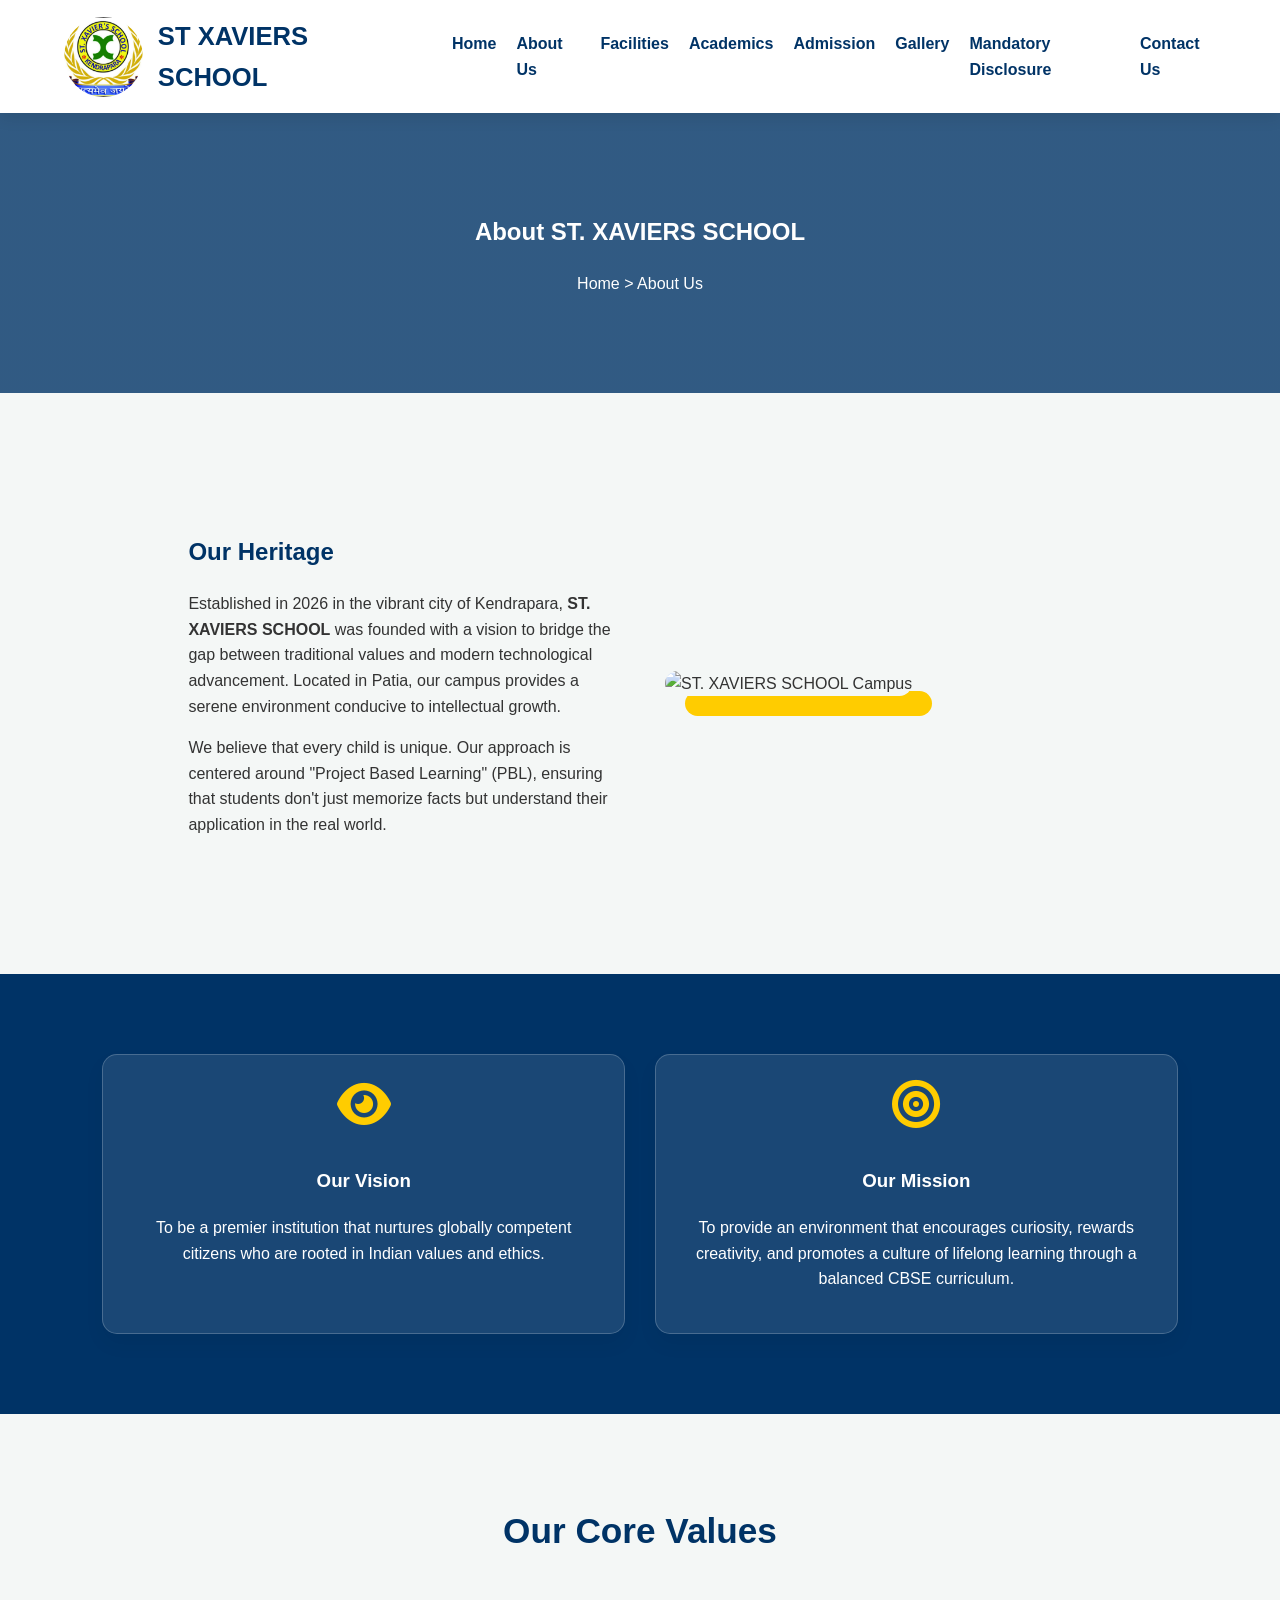
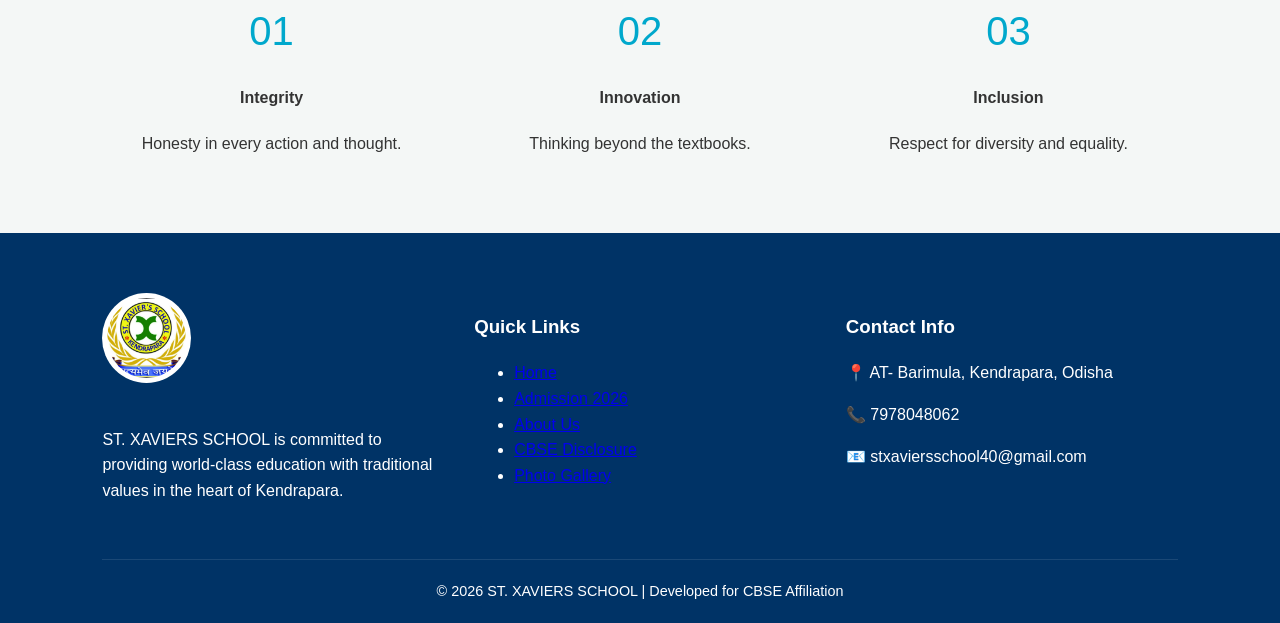
==== about.html @ d7bda502 "first commit" ====
<!DOCTYPE html>
<html lang="en">
<head>
    <meta charset="UTF-8">
    <meta name="viewport" content="width=device-width, initial-scale=1.0">
    <title>About Us | ST. XAVIERS SCHOOL</title>
    <link rel="stylesheet" href="style.css">
    <link rel="stylesheet" href="https://cdnjs.cloudflare.com/ajax/libs/font-awesome/6.0.0/css/all.min.css">
</head>
<body>
    <div id="header-placeholder"></div>

    <section class="page-banner" style="background: linear-gradient(rgba(0,51,102,0.8), rgba(0,51,102,0.8)), url('images/about-banner.jpg'); padding: 80px 0; text-align: center; color: white;">
        <h1>About ST. XAVIERS SCHOOL</h1>
        <p>Home > About Us</p>
    </section>

    <section class="container">
        <div class="flex-row" style="padding: 60px 8%; display: flex; gap: 50px; align-items: center;">
            <div style="flex: 1;">
                <h2 style="color: var(--primary); margin-bottom: 20px;">Our Heritage</h2>
                <p>Established in 2026 in the vibrant city of Kendrapara, <strong>ST. XAVIERS SCHOOL</strong> was founded with a vision to bridge the gap between traditional values and modern technological advancement. Located in Patia, our campus provides a serene environment conducive to intellectual growth.</p>
                <p>We believe that every child is unique. Our approach is centered around "Project Based Learning" (PBL), ensuring that students don't just memorize facts but understand their application in the real world.</p>
            </div>
            <div style="flex: 1;">
                <img src="images/school-building.jpg" alt="ST. XAVIERS SCHOOL Campus" style="width: 100%; border-radius: 15px; box-shadow: 20px 20px 0px var(--secondary);">
            </div>
        </div>
    </section>

    <section style="background: var(--primary); color: white; padding: 80px 8%;">
        <div class="grid">
            <div class="card" style="background: rgba(255,255,255,0.1); border: 1px solid rgba(255,255,255,0.2); color: white;">
                <i class="fas fa-eye fa-3x" style="color: var(--secondary); margin-bottom: 20px;"></i>
                <h3>Our Vision</h3>
                <p>To be a premier institution that nurtures globally competent citizens who are rooted in Indian values and ethics.</p>
            </div>
            <div class="card" style="background: rgba(255,255,255,0.1); border: 1px solid rgba(255,255,255,0.2); color: white;">
                <i class="fas fa-bullseye fa-3x" style="color: var(--secondary); margin-bottom: 20px;"></i>
                <h3>Our Mission</h3>
                <p>To provide an environment that encourages curiosity, rewards creativity, and promotes a culture of lifelong learning through a balanced CBSE curriculum.</p>
            </div>
        </div>
    </section>

    <section style="padding: 60px 8%; text-align: center;">
        <h2 class="section-title">Our Core Values</h2>
        <div class="grid" style="margin-top: 40px;">
            <div class="value-item">
                <div style="font-size: 2.5rem; color: var(--accent);">01</div>
                <h4>Integrity</h4>
                <p>Honesty in every action and thought.</p>
            </div>
            <div class="value-item">
                <div style="font-size: 2.5rem; color: var(--accent);">02</div>
                <h4>Innovation</h4>
                <p>Thinking beyond the textbooks.</p>
            </div>
            <div class="value-item">
                <div style="font-size: 2.5rem; color: var(--accent);">03</div>
                <h4>Inclusion</h4>
                <p>Respect for diversity and equality.</p>
            </div>
        </div>
    </section>

    <div id="footer-placeholder"></div>
    <script src="script.js"></script>
</body>
</html>
---- style.css ----
:root {
    --primary: #003366;
    --secondary: #ffcc00;
    --accent: #00a8cc;
    --text: #333;
    --white: #ffffff;
}

body { font-family: 'Segoe UI', Tahoma, Geneva, Verdana, sans-serif; margin: 0; color: var(--text); line-height: 1.6; background: #f4f7f6; }

/* Header & Nav */
header { background: var(--white); padding: 15px 5%; box-shadow: 0 4px 15px rgba(0,0,0,0.1); position: sticky; top: 0; z-index: 1000; }
.header-container { display: flex; justify-content: space-between; align-items: center; }
.logo-box { display: flex; align-items: center; gap: 15px; }
.school-logo { height: 80px; width: 80px; border-radius: 60%; }
.school-titles h1 { font-size: 1.6rem; color: var(--primary); margin: 0; }
.nav-links { list-style: none; display: flex; gap: 20px; }
.nav-links a { text-decoration: none; color: var(--primary); font-weight: 600; transition: 0.3s; }
.nav-links a:hover { color: var(--accent); }

/* Hero Section */
.hero { background: linear-gradient(rgba(0,51,102,0.7), rgba(0,51,102,0.7)), url('images/hero.jpg'); 
        height: 80vh; background-size: cover; display: flex; align-items: center; justify-content: center; color: white; text-align: center; }
.hero-content h2 { font-size: 3rem; margin-bottom: 10px; }

/* Section Styling */
section { padding: 60px 8%; }
h2.section-title { text-align: center; color: var(--primary); margin-bottom: 40px; font-size: 2.2rem; }

/* Grid Systems */
.grid { display: grid; grid-template-columns: repeat(auto-fit, minmax(300px, 1fr)); gap: 30px; }
.card { background: white; padding: 25px; border-radius: 15px; box-shadow: 0 10px 20px rgba(0,0,0,0.05); text-align: center; border-bottom: 5px solid var(--secondary); }
.card img { width: 100%; border-radius: 10px; margin-bottom: 15px; }

/* Footer */
footer { background: var(--primary); color: white; padding: 60px 8% 20px; }
.footer-grid { display: grid; grid-template-columns: repeat(auto-fit, minmax(200px, 1fr)); gap: 40px; }
.footer-logo { height: 80px; margin-bottom: 20px; background: white; padding: 5px; border-radius: 50%; }
.footer-bottom { text-align: center; margin-top: 40px; border-top: 1px solid rgba(255,255,255,0.1); padding-top: 20px; font-size: 0.9rem; }
/* --- Stats Bar Container --- */
.stats-bar {
    display: flex;
    justify-content: space-around;
    align-items: center;
    flex-wrap: wrap; /* Ensures it looks good on mobile */
    background: #ffffff;
    padding: 60px 5%;
    margin: 20px 0;
    box-shadow: 0 10px 30px rgba(0, 0, 0, 0.05);
    gap: 20px;
}

/* --- Individual Stat Item --- */
.stat-item {
    flex: 1;
    min-width: 200px; /* Prevents them from getting too squished */
    text-align: center;
    padding: 30px 20px;
    border-radius: 15px;
    transition: all 0.4s ease; /* Smooth transition for hover effect */
    background: linear-gradient(145deg, #ffffff, #f0f0f0);
}

/* --- Icon Styling --- */
.stat-item i {
    font-size: 3rem;
    color: var(--accent); /* Uses your light blue accent */
    margin-bottom: 15px;
    display: block;
    transition: transform 0.3s ease;
}

/* --- Numbers (H3) --- */
.stat-item h3 {
    font-size: 2.5rem;
    color: var(--primary); /* Deep School Blue */
    margin: 10px 0;
    font-weight: 800;
}

/* --- Labels (P) --- */
.stat-item p {
    font-size: 1.1rem;
    color: #666;
    text-transform: uppercase;
    letter-spacing: 1px;
    font-weight: 600;
}

/* --- Hover Effects --- */
.stat-item:hover {
    transform: translateY(-10px); /* Lifts the card up */
    background: var(--white);
    box-shadow: 0 15px 35px rgba(0, 51, 102, 0.1); /* Adds a blue-ish shadow */
    border-bottom: 4px solid var(--secondary); /* Adds a gold line on hover */
}

.stat-item:hover i {
    transform: scale(1.2); /* Makes the icon grow slightly */
    color: var(--secondary); /* Icon turns gold on hover */
}

/* --- Responsive View for Mobile --- */
@media (max-width: 768px) {
    .stats-bar {
        padding: 30px 5%;
    }
    
    .stat-item {
        min-width: 45%; /* Shows 2 items per row on tablets */
    }
}

@media (max-width: 480px) {
    .stat-item {
        min-width: 100%; /* Full width on small phones */
    }
}
/* Table Container for Responsiveness */
.disclosure-container {
    padding: 20px;
    max-width: 1200px;
    margin: 0 auto;
    overflow-x: auto; /* Ensures table doesn't break layout on mobile */
}

/* Table Styling */
.disclosure-table {
    width: 100%;
    border-collapse: collapse;
    margin: 25px 0;
    font-size: 16px;
    font-family: 'Segoe UI', Tahoma, Geneva, Verdana, sans-serif;
    min-width: 400px;
    box-shadow: 0 0 20px rgba(0, 0, 0, 0.1);
}

.disclosure-table thead tr {
    background-color: #003366; /* Matching your school's primary blue */
    color: #ffffff;
    text-align: left;
    font-weight: bold;
}

.disclosure-table th,
.disclosure-table td {
    padding: 12px 15px;
    border: 1px solid #dddddd;
}

/* Alternating Row Colors */
.disclosure-table tbody tr {
    border-bottom: 1px solid #dddddd;
}

.disclosure-table tbody tr:nth-of-type(even) {
    background-color: #f3f3f3;
}

.disclosure-table tbody tr:last-of-type {
    border-bottom: 2px solid #003366;
}

/* Hover Effect */
.disclosure-table tbody tr:hover {
    background-color: #e9ecef;
    transition: background-color 0.3s ease;
}

/* Link Styling within Table */
.disclosure-table a {
    color: #003366;
    text-decoration: none;
    font-weight: 600;
}

.disclosure-table a:hover {
    text-decoration: underline;
    color: #ff6600; /* Subtle accent color for links */
}
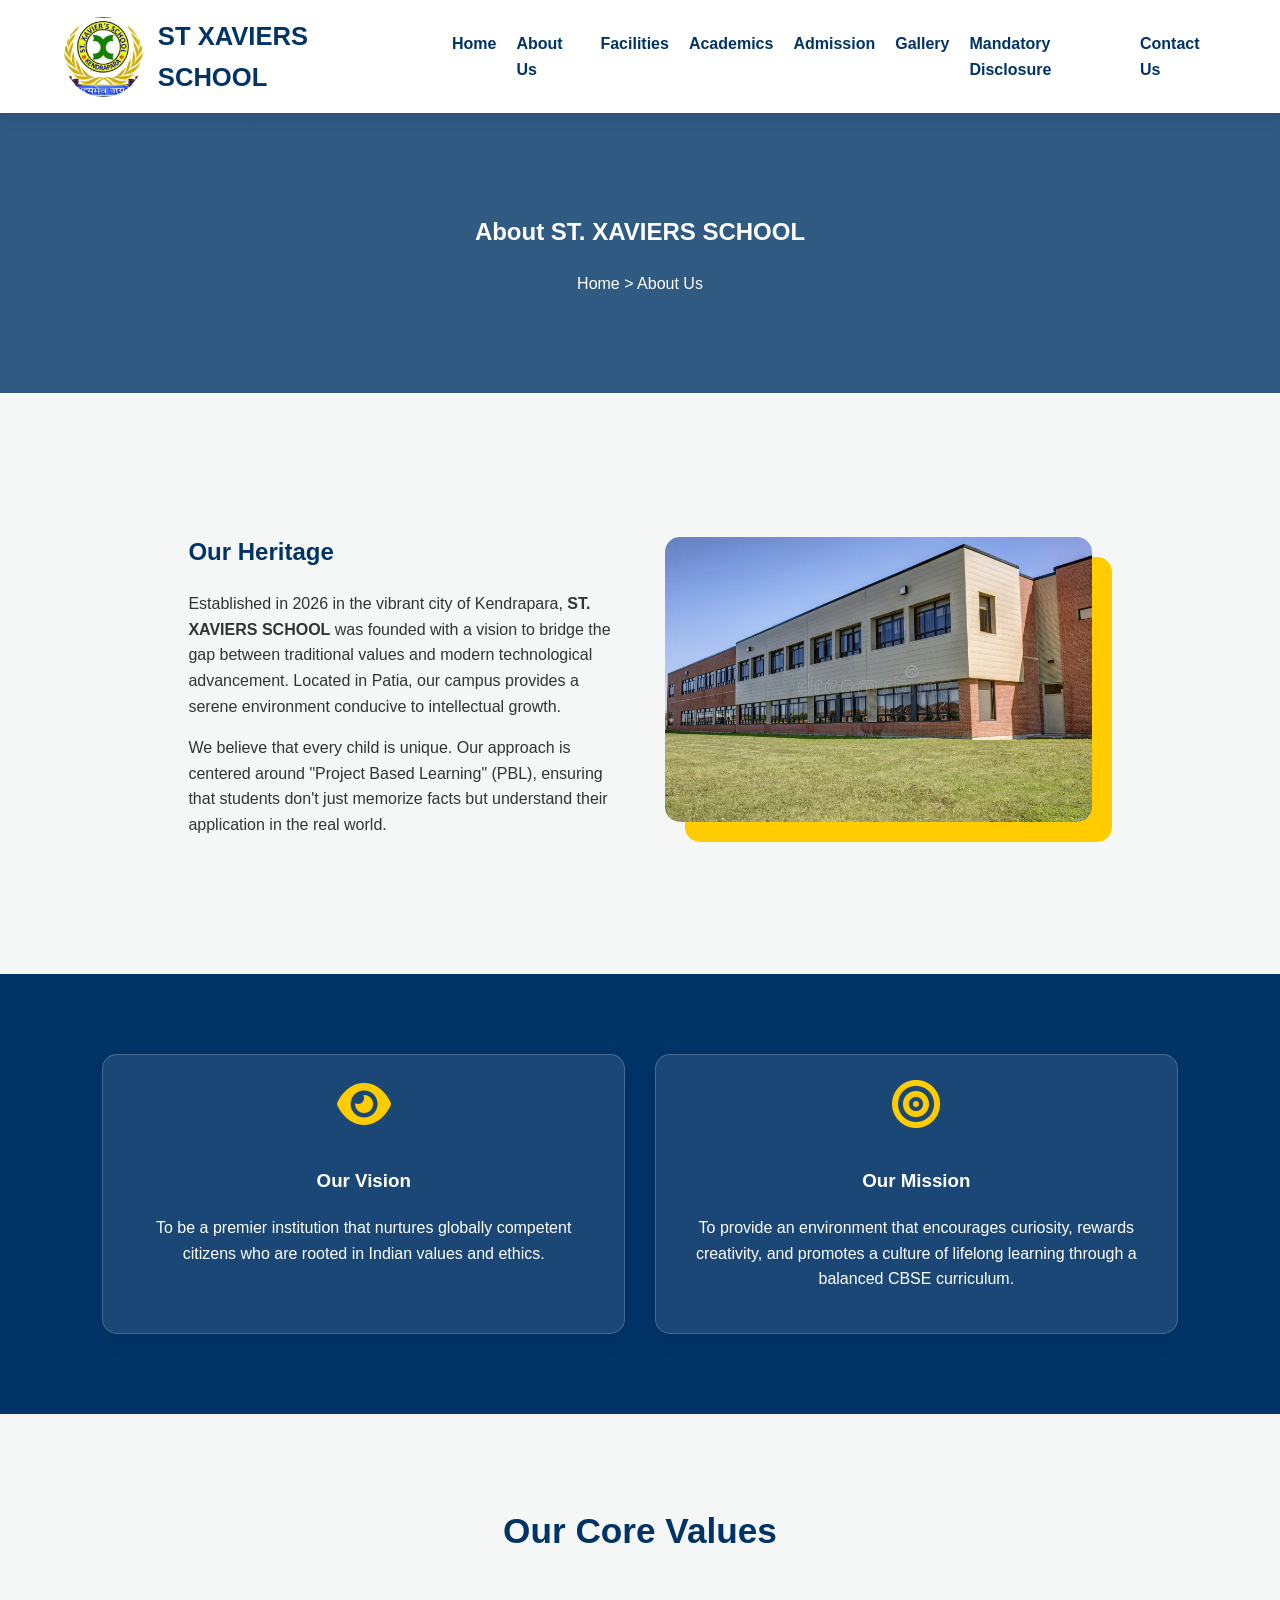
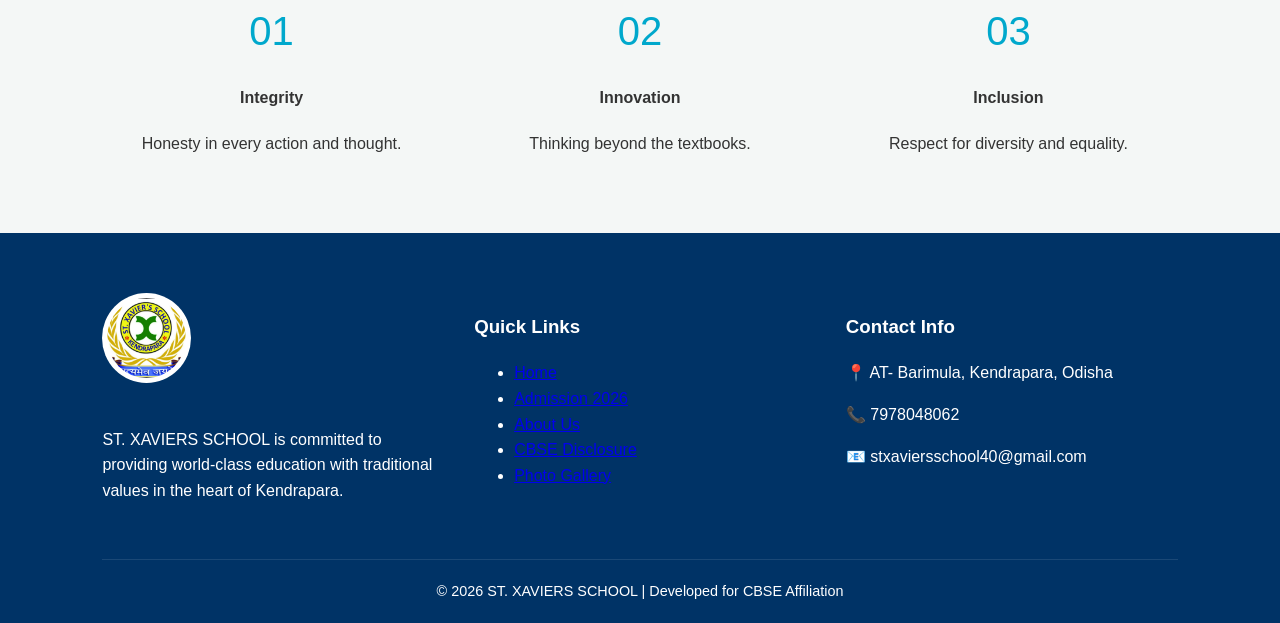
==== commit 6c8badb6: "Update school image source in about.html" ====
--- a/about.html
+++ b/about.html
@@ -23,7 +23,7 @@
                 <p>We believe that every child is unique. Our approach is centered around "Project Based Learning" (PBL), ensuring that students don't just memorize facts but understand their application in the real world.</p>
             </div>
             <div style="flex: 1;">
-                <img src="images/school-building.jpg" alt="ST. XAVIERS SCHOOL Campus" style="width: 100%; border-radius: 15px; box-shadow: 20px 20px 0px var(--secondary);">
+                <img src="image/school.webp" alt="ST. XAVIERS SCHOOL Campus" style="width: 100%; border-radius: 15px; box-shadow: 20px 20px 0px var(--secondary);">
             </div>
         </div>
     </section>
@@ -67,4 +67,4 @@
     <div id="footer-placeholder"></div>
     <script src="script.js"></script>
 </body>
-</html>+</html>
